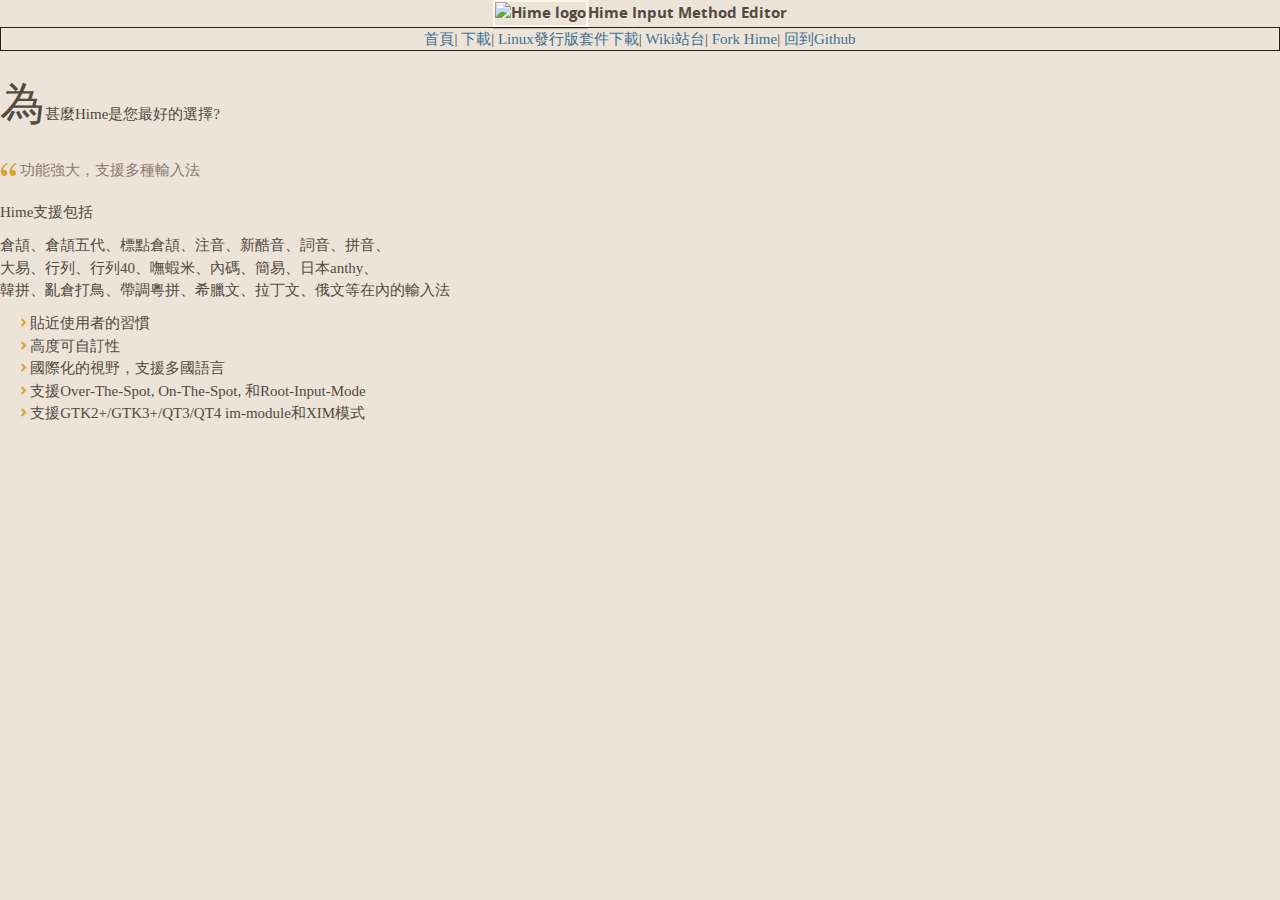
==== index.html @ 0b6e8fbf "nav cannot be a child of span" ====
<!DOCTYPE html>
<html>
<head>
<meta charset="utf-8">
<meta http-equiv="content-Type" content="chrome=1">
<meta name="viewport" content="width=640" />
<link rel="stylesheet" href="stylesheets/core.css" media="screen"/>
<link rel="stylesheet" href="stylesheets/mobile.css" media="handheld, only screen and (max-device-width:640px)"/>
<link rel="stylesheet" href="stylesheets/nav.css"/>
<!--[if IE]>
<script src="http://html5shiv.googlecode.com/svn/trunk/html5.js"></script>
<![endif]-->
<script type="text/javascript" src="https://ajax.googleapis.com/ajax/libs/jquery/1.7.1/jquery.min.js"></script>
<title>Hime Input Method Editor</title>
</head>
<body>
<H1 class="center"><img alt="Hime logo" src="https://github.com/hime-ime/hime/raw/master/icons/hime.png">Hime Input Method Editor</H1>
<nav>
<a href="http://hime-ime.github.com/">首頁</a>|
<a href="https://github.com/hime-ime/hime/downloads">下載</a>|
<a href="https://github.com/hime-ime/hime/wiki/%E5%90%84%E5%80%8BLinux%E7%99%BC%E8%A1%8C%E7%89%88%E6%9C%AC%E9%A0%90%E5%85%88build%E5%A5%BD%E7%9A%84%E5%A5%97%E4%BB%B6%E4%BB%A5%E5%8F%8Aauto-build-scripts-|-Prebuild-packages-and-auto-build-scripts-for-each-of-linux-distributions">Linux發行版套件下載</a>|
<a href="https://github.com/hime-ime/hime/wiki">Wiki站台</a>|
<a href="https://github.com/hime-ime/hime/fork_select">Fork Hime</a>|
<a href="https://github.com/hime-ime/hime">回到Github</a>
</nav>
<span class="big">為</span>甚麼Hime是您最好的選擇?
<blockquote>
功能強大，支援多種輸入法
</blockquote>
<p>Hime支援包括<br>
<section>
倉頡、倉頡五代、標點倉頡、注音、新酷音、詞音、拼音、<br>
大易、行列、行列40、嘸蝦米、內碼、簡易、日本anthy、<br>
韓拼、亂倉打鳥、帶調粵拼、希臘文、拉丁文、俄文等在內的輸入法
</section>
<section>
<ul>
<li>貼近使用者的習慣</li>
<li>高度可自訂性</li>
<li>國際化的視野，支援多國語言</li>
<li>支援Over-The-Spot, On-The-Spot, 和Root-Input-Mode</li>
<li>支援GTK2+/GTK3+/QT3/QT4 im-module和XIM模式</li>
</ul>
</section>
</body>
</html>
---- stylesheets/core.css ----
@import url("screen.css");
@import url("non-screen.css") handheld;
@import url("non-screen.css") only screen and (max-device-width:640px);
.big {
 font-size: 3em;
}
.center {
 text-align: center;
}
---- stylesheets/mobile.css ----
/* Generated by Font Squirrel (http://www.fontsquirrel.com) on February 9, 2012 */


@font-face {
  font-family: 'Open Sans';
  src: url('../fonts/opensans-regular-webfont.eot');
  src: url('../fonts/opensans-regular-webfont.eot?#iefix') format('embedded-opentype'),
       url('../fonts/opensans-regular-webfont.woff') format('woff'),
       url('../fonts/opensans-regular-webfont.ttf') format('truetype'),
       url('../fonts/opensans-regular-webfont.svg#OpenSansRegular') format('svg');
  font-weight: normal;
  font-style: normal;
}

@font-face {
  font-family: 'Open Sans';
  src: url('../fonts/opensans-italic-webfont.eot');
  src: url('../fonts/opensans-italic-webfont.eot?#iefix') format('embedded-opentype'),
       url('../fonts/opensans-italic-webfont.woff') format('woff'),
       url('../fonts/opensans-italic-webfont.ttf') format('truetype'),
       url('../fonts/opensans-italic-webfont.svg#OpenSansItalic') format('svg');
  font-weight: normal;
  font-style: italic;
}

@font-face {
  font-family: 'Open Sans';
  src: url('../fonts/opensans-bold-webfont.eot');
  src: url('../fonts/opensans-bold-webfont.eot?#iefix') format('embedded-opentype'),
       url('../fonts/opensans-bold-webfont.woff') format('woff'),
       url('../fonts/opensans-bold-webfont.ttf') format('truetype'),
       url('../fonts/opensans-bold-webfont.svg#OpenSansBold') format('svg');
  font-weight: bold;
  font-style: normal;
}

@font-face {
  font-family: 'Open Sans';
  src: url('../fonts/opensans-bolditalic-webfont.eot');
  src: url('../fonts/opensans-bolditalic-webfont.eot?#iefix') format('embedded-opentype'),
       url('../fonts/opensans-bolditalic-webfont.woff') format('woff'),
       url('../fonts/opensans-bolditalic-webfont.ttf') format('truetype'),
       url('../fonts/opensans-bolditalic-webfont.svg#OpenSansBoldItalic') format('svg');
  font-weight: bold;
  font-style: italic;
}

@font-face {
  font-family: 'Open Sans';
  src: url('../fonts/opensans-extrabold-webfont.eot');
  src: url('../fonts/opensans-extrabold-webfont.eot?#iefix') format('embedded-opentype'),
       url('../fonts/opensans-extrabold-webfont.woff') format('woff'),
       url('../fonts/opensans-extrabold-webfont.ttf') format('truetype'),
       url('../fonts/opensans-extrabold-webfont.svg#OpenSansExtrabold') format('svg');
  font-weight: bolder;
  font-style: normal;
}


/* http://meyerweb.com/eric/tools/css/reset/ 
   v2.0 | 20110126
   License: none (public domain)
*/

html, body, div, span, applet, object, iframe,
h1, h2, h3, h4, h5, h6, p, blockquote, pre,
a, abbr, acronym, address, big, cite, code,
del, dfn, em, img, ins, kbd, q, s, samp,
small, strike, strong, sub, sup, tt, var,
b, u, i, center,
dl, dt, dd, ol, ul, li,
fieldset, form, label, legend,
table, caption, tbody, tfoot, thead, tr, th, td,
article, aside, canvas, details, embed, 
figure, figcaption, footer, header, hgroup, 
menu, nav, output, ruby, section, summary,
time, mark, audio, video {
  margin: 0;
  padding: 0;
  border: 0;
  font-size: 100%;
  font: inherit;
  vertical-align: baseline;
}
/* HTML5 display-role reset for older browsers */
article, aside, details, figcaption, figure, 
footer, header, hgroup, menu, nav, section {
  display: block;
}
body {
  line-height: 1;
}
ol, ul {
  list-style: none;
}
blockquote, q {
  quotes: none;
}
blockquote:before, blockquote:after,
q:before, q:after {
  content: '';
  content: none;
}
table {
  border-collapse: collapse;
  border-spacing: 0;
}

header, footer, section {
  display: block;
  position: relative;
}

/* STYLES */

div.shell {
  display: block;
  width: 640px;
  margin: 0 auto;
}

a#forkme_banner {
  display: none;
}

/* header */

header {
  position: relative;
  z-index: 2;
  margin: 0;
  max-width: 640px;
  top: 51px;
}

header h1 {
  background-color: #7c334f;
  font-size: 2em;
  font-weight: bolder;
  font-style: normal;
  text-transform: uppercase;
  color: #ece4d8;
  text-align: center;
  line-height:1;  
  padding: 14px 20px 0;
}

header h2 {
  background-color: #7c334f;
  font: bold italic .85em/1.5 Georgia, Times, “Times New Roman”, serif;
  color: #e69b95;
  padding-bottom: 14px;
  margin-top: -3px;
  text-align: center;
}

section#main_content {
  z-index: 2;
  padding: 20px 40px 0;
  min-height:185px;
}

/* footer */

footer {
  background: none;
  padding-top: 104px;
  margin: -94px auto 40px;
  max-width:640px;
  text-align: center;
}

footer span.ribbon-outer {
  display: block;
  position: relative;
  border-bottom: 2px solid #bdb6ad;
}

footer span.ribbon-inner {
  position: relative;
  display: block;
  background-color: #cd596b;
  border: 8px solid #7c334f;
  padding: 6px;
  z-index: 1;
}

footer p {
  font-family: 'Open Sans', sans-serif;
  font-weight: bold;
  font-size: .6em;
  color: #8b786f;
}

footer a {
  color: #cd596b;
}

/* content */

body {
  background: #ece4d8;
  font: normal normal 30px/1.5 Georgia, Palatino,” Palatino Linotype”, Times, “Times New Roman”, serif;
  color: #544943;
  -webkit-font-smoothing: antialiased;
}

a, a:hover {
  color: #417090;
}

a {
  text-decoration: none;
}

a:hover {
  text-decoration: underline;
}

h1,h2,h3,h4,h5,h6 {
  font-family: 'Open Sans', sans-serif;
  font-weight: bold;
}

p {
  margin: .7em 0 0;
}

strong {
  font-weight: bold;
}

em {
  font-style: italic;
}

ol {
  margin: .7em 0;
  list-style-type: decimal;
  padding-left: 1.35em;
}

ul {
  margin: .7em 0;
  padding-left: 1.35em;
}

ul li {
  padding-left: 20px;
  background: transparent url(../images/chevron-2x.png) left 15px no-repeat;
}

blockquote {
  font-family: 'Open Sans', sans-serif;
  margin: 20px 0;
  color: #8b786f;
  padding-left: 1.35em;
  background: transparent url('../images/blockquote-gfx-2x.png') 0 8px no-repeat;
}

img {
  -webkit-box-shadow: 0px 4px 0px #bdb6ad;
  -moz-box-shadow: 0px 4px 0px #bdb6ad;
  box-shadow: 0px 4px 0px #bdb6ad;
  border: 4px solid #fff6e9;
  max-width: 556px;
}

hr {
  border: none;
  outline: none;
  height: 42px;
  background: transparent url('../images/hr-2x.jpg') center center repeat-x;
  margin: 0 0 20px;
}

code {
  background: #fff6e9;
  font: normal normal .9em/1.7 "Lucida Sans Typewriter", "Lucida Console", Monaco, "Bitstream Vera Sans Mono", monospace;
  padding: 0 5px 1px;
}

pre {
  margin: 10px 0 20px;
  padding: .7em;
  background: #fff6e9;
  border-bottom: 4px solid #bdb6ad;
  font: normal normal .9em/1.7 "Lucida Sans Typewriter", "Lucida Console", Monaco, "Bitstream Vera Sans Mono", monospace;
  overflow: auto;
}

table {
  background: #fff6e9;
  display: table;
  width: 100%;
  border-collapse: separate;
  border-bottom: 4px solid #bdb6ad;
  margin: 10px 0;
}

tr {
  display: table-row;
}

th {
  display: table-cell;
  padding: 2px 10px;
  border: solid #ece4d8;
  border-width: 0 4px 4px 0;
  color: #cd596b;
  font-family: 'Open Sans', sans-serif;
  font-weight: bold;
  font-size: .85em;
}

td {
  display: table-cell;
  padding: 0 .7em;
  border: solid #ece4d8;
  border-width: 0 4px 4px 0;
}

td:last-child, th:last-child {
  border-right: none;
}

tr:last-child td {
  border-bottom: none;
}

dl {
  margin: .7em 0 20px;
}

dt {
  font-family: 'Open Sans', sans-serif;
  font-weight: bold;
}

dd {
  padding-left: 1.35em;
}

dd p:first-child {
  margin-top: 0;
}

/* Content based headers */

#main_content > .header-level-1:first-child,
#main_content > .header-level-2:first-child,
#main_content > .header-level-3:first-child,
#main_content > .header-level-4:first-child,
#main_content > .header-level-5:first-child,
#main_content > .header-level-6:first-child {
  margin-top: 0;
}

.header-level-1 {
  font-size: 1.85em;
  border-bottom: .2em double #d3ccc1;
  color: #7c334f;
  text-align: center;
  font-style: italic;
  margin: 1.1em 0 .38em;
  line-height: 1.2;
  padding-bottom: 10px
}

.header-level-2 {
  font-size: 1.58em;
  color: #7c334f;
  margin: .95em 0 .5em;
  border-bottom: .1em solid #D3CCC1;
  line-height: 1.2;
  padding-bottom: 10px
}

.header-level-3 {
  margin: 20px 0 10px;
  font-size: 1.45em;
}

.header-level-4 {
  margin: .6em 0;
  font-size: 1.2em;
  color: #cd596b;
}

.header-level-5 {
  margin: .7em 0;
  font-size: 1em;
  color: #8b786f;
}

.header-level-6 {
  margin: .8em 0;
  font-size: .85em;
  font-style: italic;
}
---- stylesheets/nav.css ----
nav { display:block; margin:0 auto 20px; border:1px solid #222; position:relative; text-align: center;  }
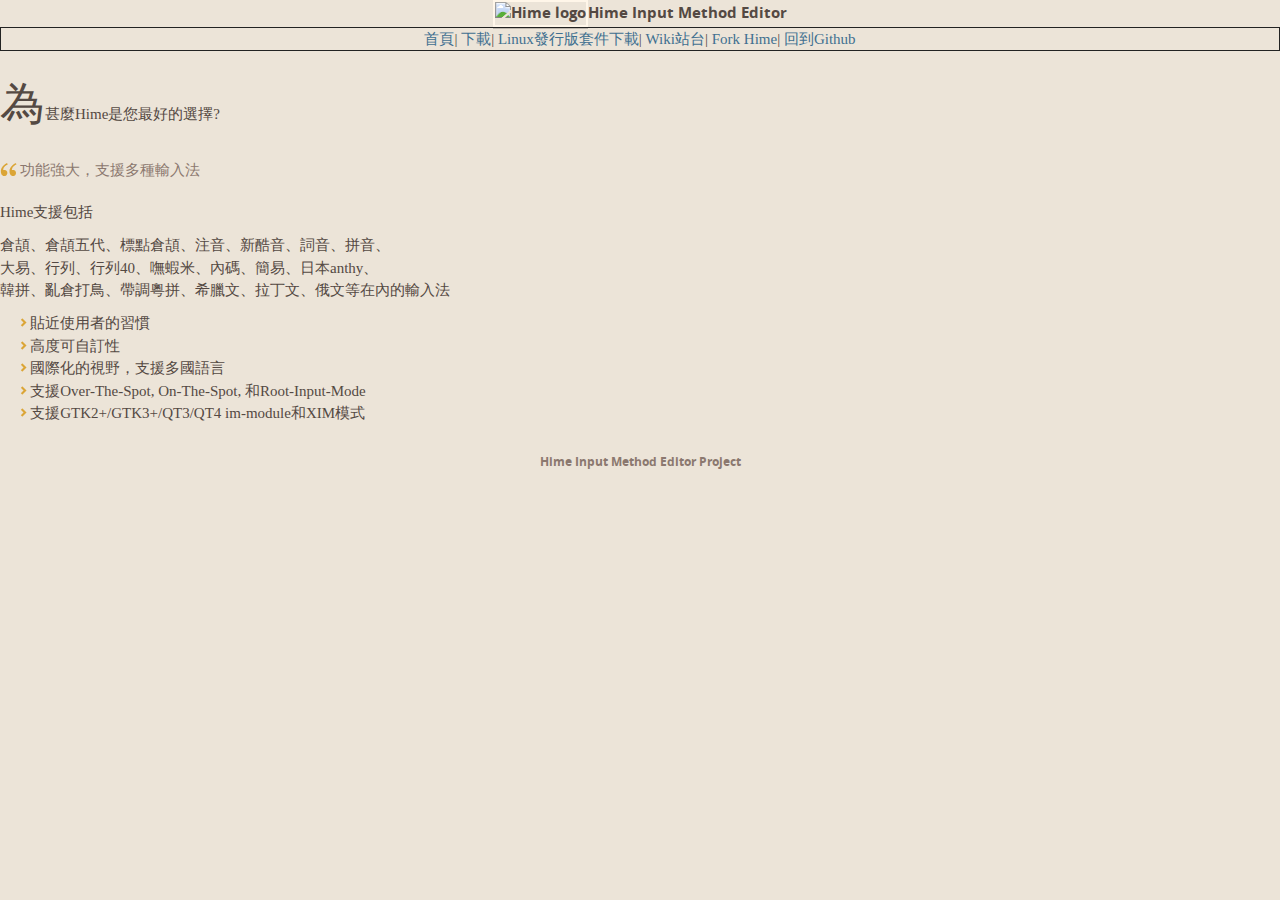
==== commit 2189a496: "Add footer" ====
--- a/index.html
+++ b/index.html
@@ -2,8 +2,7 @@
 <html>
 <head>
 <meta charset="utf-8">
-<meta http-equiv="content-Type" content="chrome=1">
-<meta name="viewport" content="width=640" />
+
 <link rel="stylesheet" href="stylesheets/core.css" media="screen"/>
 <link rel="stylesheet" href="stylesheets/mobile.css" media="handheld, only screen and (max-device-width:640px)"/>
 <link rel="stylesheet" href="stylesheets/nav.css"/>
@@ -42,6 +41,9 @@
 <li>支援GTK2+/GTK3+/QT3/QT4 im-module和XIM模式</li>
 </ul>
 </section>
+<footer>
+<p>Hime Input Method Editor Project</p>
+</footer>
 </body>
 </html>
 
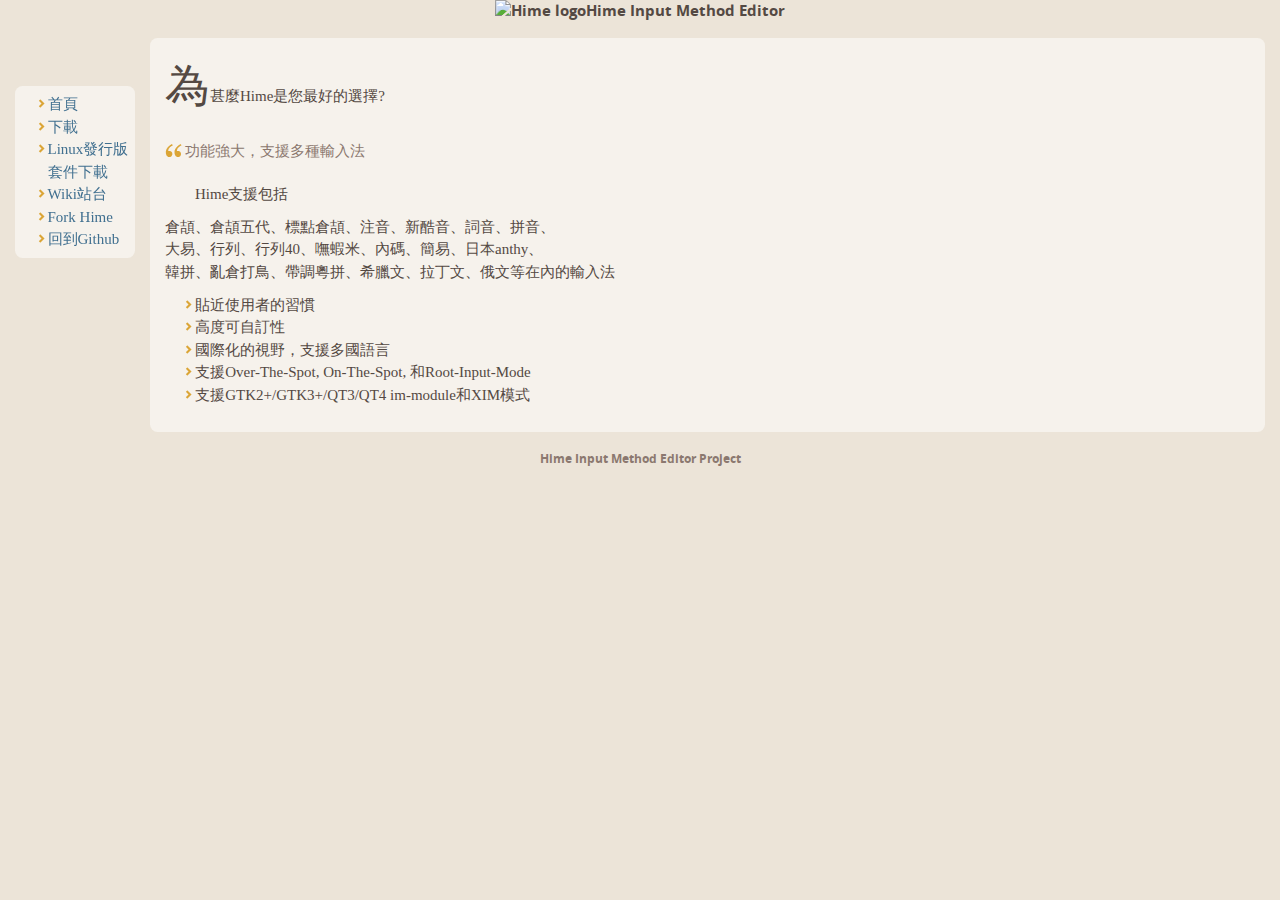
==== commit 884ad913: "Change the navigation bar to vartical" ====
--- a/index.html
+++ b/index.html
@@ -14,14 +14,20 @@
 </head>
 <body>
 <H1 class="center"><img alt="Hime logo" src="https://github.com/hime-ime/hime/raw/master/icons/hime.png">Hime Input Method Editor</H1>
+<header>
 <nav>
-<a href="http://hime-ime.github.com/">首頁</a>|
-<a href="https://github.com/hime-ime/hime/downloads">下載</a>|
-<a href="https://github.com/hime-ime/hime/wiki/%E5%90%84%E5%80%8BLinux%E7%99%BC%E8%A1%8C%E7%89%88%E6%9C%AC%E9%A0%90%E5%85%88build%E5%A5%BD%E7%9A%84%E5%A5%97%E4%BB%B6%E4%BB%A5%E5%8F%8Aauto-build-scripts-|-Prebuild-packages-and-auto-build-scripts-for-each-of-linux-distributions">Linux發行版套件下載</a>|
-<a href="https://github.com/hime-ime/hime/wiki">Wiki站台</a>|
-<a href="https://github.com/hime-ime/hime/fork_select">Fork Hime</a>|
-<a href="https://github.com/hime-ime/hime">回到Github</a>
+<ul>
+<li><a href="http://hime-ime.github.com/">首頁</a></li>
+<li><a href="https://github.com/hime-ime/hime/downloads">下載</a></li>
+<li><a href="https://github.com/hime-ime/hime/wiki/%E5%90%84%E5%80%8BLinux%E7%99%BC%E8%A1%8C%E7%89%88%E6%9C%AC%E9%A0%90%E5%85%88build%E5%A5%BD%E7%9A%84%E5%A5%97%E4%BB%B6%E4%BB%A5%E5%8F%8Aauto-build-scripts-|-Prebuild-packages-and-auto-build-scripts-for-each-of-linux-distributions">Linux發行版套件下載</a></li>
+<li><a href="https://github.com/hime-ime/hime/wiki">Wiki站台</a></li>
+<li><a href="https://github.com/hime-ime/hime/fork_select">Fork Hime</a></li>
+<li><a href="https://github.com/hime-ime/hime">回到Github</a></li>
+</ul>
 </nav>
+</header>
+<div id="content">
+<article>
 <span class="big">為</span>甚麼Hime是您最好的選擇?
 <blockquote>
 功能強大，支援多種輸入法
@@ -41,6 +47,8 @@
 <li>支援GTK2+/GTK3+/QT3/QT4 im-module和XIM模式</li>
 </ul>
 </section>
+</article>
+</div>
 <footer>
 <p>Hime Input Method Editor Project</p>
 </footer>
--- a/stylesheets/core.css
+++ b/stylesheets/core.css
@@ -1,9 +1,8 @@
 @import url("screen.css");
-@import url("non-screen.css") handheld;
-@import url("non-screen.css") only screen and (max-device-width:640px);
 .big {
  font-size: 3em;
 }
 .center {
  text-align: center;
 }
+
--- a/stylesheets/nav.css
+++ b/stylesheets/nav.css
@@ -1,2 +1,36 @@
-  nav { display:block; margin:0 auto 20px; border:1px solid #222; position:relative; text-align: center;  }  
+nav {
+	position: fixed;
+	top: 4em;
+	left: 0em;
+	padding: 1em 1em 135px 1em;
+	width: 8em;
+} 
+nav header { !important
+	text-indent: -999em;
+	height: 0;
+}
 
+nav ul { !important
+	list-style-type: none;
+	background-color: rgba(255, 255, 255, 0.5);
+	border-radius: 0.5em;
+	padding: 0.5em 0 0.5em 1.5em;
+}
+
+nav ul li { !important
+	margin-bottom: 0.5em;
+}
+body > header { !important
+	text-align: center;
+}
+#content {
+	margin: 1em 1em 0 10em;
+	padding: 1em;
+	background-color: rgba(255, 255, 255, 0.5);
+	border-radius: 0.5em;
+}
+
+#content article p {
+	text-indent: 2em;	
+}
+
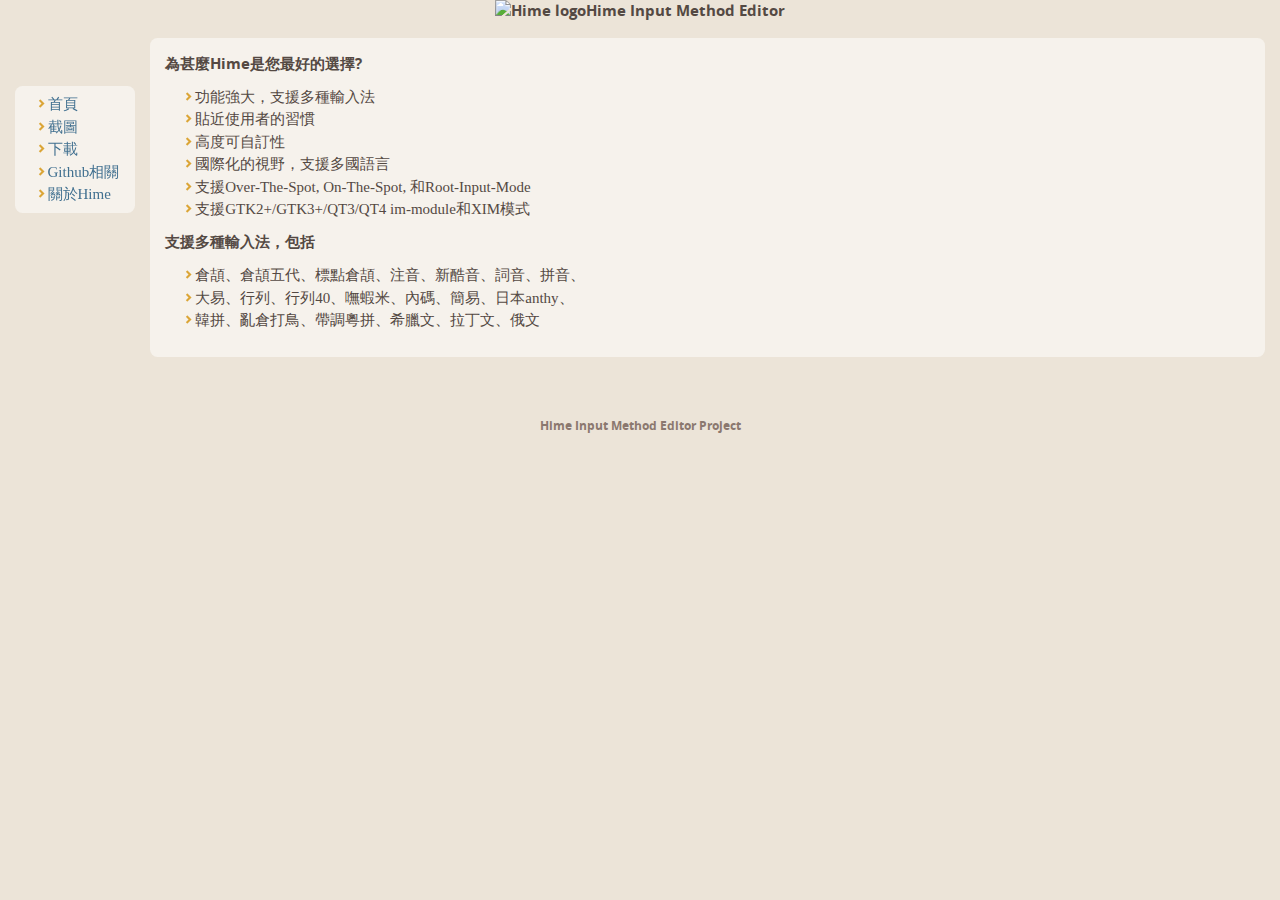
==== commit ba6b2901: "text-align center h1 in css" ====
--- a/index.html
+++ b/index.html
@@ -4,7 +4,6 @@
 <meta charset="utf-8">
 
 <link rel="stylesheet" href="stylesheets/core.css" media="screen"/>
-<link rel="stylesheet" href="stylesheets/mobile.css" media="handheld, only screen and (max-device-width:640px)"/>
 <link rel="stylesheet" href="stylesheets/nav.css"/>
 <!--[if IE]>
 <script src="http://html5shiv.googlecode.com/svn/trunk/html5.js"></script>
@@ -13,40 +12,35 @@
 <title>Hime Input Method Editor</title>
 </head>
 <body>
-<H1 class="center"><img alt="Hime logo" src="https://github.com/hime-ime/hime/raw/master/icons/hime.png">Hime Input Method Editor</H1>
+<h1><img alt="Hime logo" src="https://github.com/hime-ime/hime/raw/master/icons/hime.png">Hime Input Method Editor</h1>
 <header>
 <nav>
 <ul>
-<li><a href="http://hime-ime.github.com/">首頁</a></li>
-<li><a href="https://github.com/hime-ime/hime/downloads">下載</a></li>
-<li><a href="https://github.com/hime-ime/hime/wiki/%E5%90%84%E5%80%8BLinux%E7%99%BC%E8%A1%8C%E7%89%88%E6%9C%AC%E9%A0%90%E5%85%88build%E5%A5%BD%E7%9A%84%E5%A5%97%E4%BB%B6%E4%BB%A5%E5%8F%8Aauto-build-scripts-|-Prebuild-packages-and-auto-build-scripts-for-each-of-linux-distributions">Linux發行版套件下載</a></li>
-<li><a href="https://github.com/hime-ime/hime/wiki">Wiki站台</a></li>
-<li><a href="https://github.com/hime-ime/hime/fork_select">Fork Hime</a></li>
-<li><a href="https://github.com/hime-ime/hime">回到Github</a></li>
+<li><a href="index.html">首頁</a></li>
+<li><a href="screenshot.html">截圖</a></li>
+<li><a href="downloads.html">下載</a></li>
+<li><a href="github-related.html">Github相關</a></li>
+<li><a href="about.html">關於Hime</a></li>
 </ul>
 </nav>
 </header>
 <div id="content">
 <article>
-<span class="big">為</span>甚麼Hime是您最好的選擇?
-<blockquote>
-功能強大，支援多種輸入法
-</blockquote>
-<p>Hime支援包括<br>
-<section>
-倉頡、倉頡五代、標點倉頡、注音、新酷音、詞音、拼音、<br>
-大易、行列、行列40、嘸蝦米、內碼、簡易、日本anthy、<br>
-韓拼、亂倉打鳥、帶調粵拼、希臘文、拉丁文、俄文等在內的輸入法
-</section>
-<section>
+<h3>為甚麼Hime是您最好的選擇?</h3>
 <ul>
+<li>功能強大，支援多種輸入法</li>
 <li>貼近使用者的習慣</li>
 <li>高度可自訂性</li>
 <li>國際化的視野，支援多國語言</li>
 <li>支援Over-The-Spot, On-The-Spot, 和Root-Input-Mode</li>
 <li>支援GTK2+/GTK3+/QT3/QT4 im-module和XIM模式</li>
 </ul>
-</section>
+<h3>支援多種輸入法，包括</h3>
+<ul>
+<li>倉頡、倉頡五代、標點倉頡、注音、新酷音、詞音、拼音、</li>
+<li>大易、行列、行列40、嘸蝦米、內碼、簡易、日本anthy、</li>
+<li>韓拼、亂倉打鳥、帶調粵拼、希臘文、拉丁文、俄文</li>
+</ul>
 </article>
 </div>
 <footer>
--- a/stylesheets/core.css
+++ b/stylesheets/core.css
@@ -2,7 +2,4 @@
 .big {
  font-size: 3em;
 }
-.center {
- text-align: center;
-}
 
--- a/stylesheets/nav.css
+++ b/stylesheets/nav.css
@@ -5,24 +5,19 @@
 	padding: 1em 1em 135px 1em;
 	width: 8em;
 } 
-nav header { !important
+nav header { 
 	text-indent: -999em;
 	height: 0;
 }
 
-nav ul { !important
+nav ul { 
 	list-style-type: none;
 	background-color: rgba(255, 255, 255, 0.5);
 	border-radius: 0.5em;
 	padding: 0.5em 0 0.5em 1.5em;
 }
 
-nav ul li { !important
-	margin-bottom: 0.5em;
-}
-body > header { !important
-	text-align: center;
-}
+
 #content {
 	margin: 1em 1em 0 10em;
 	padding: 1em;
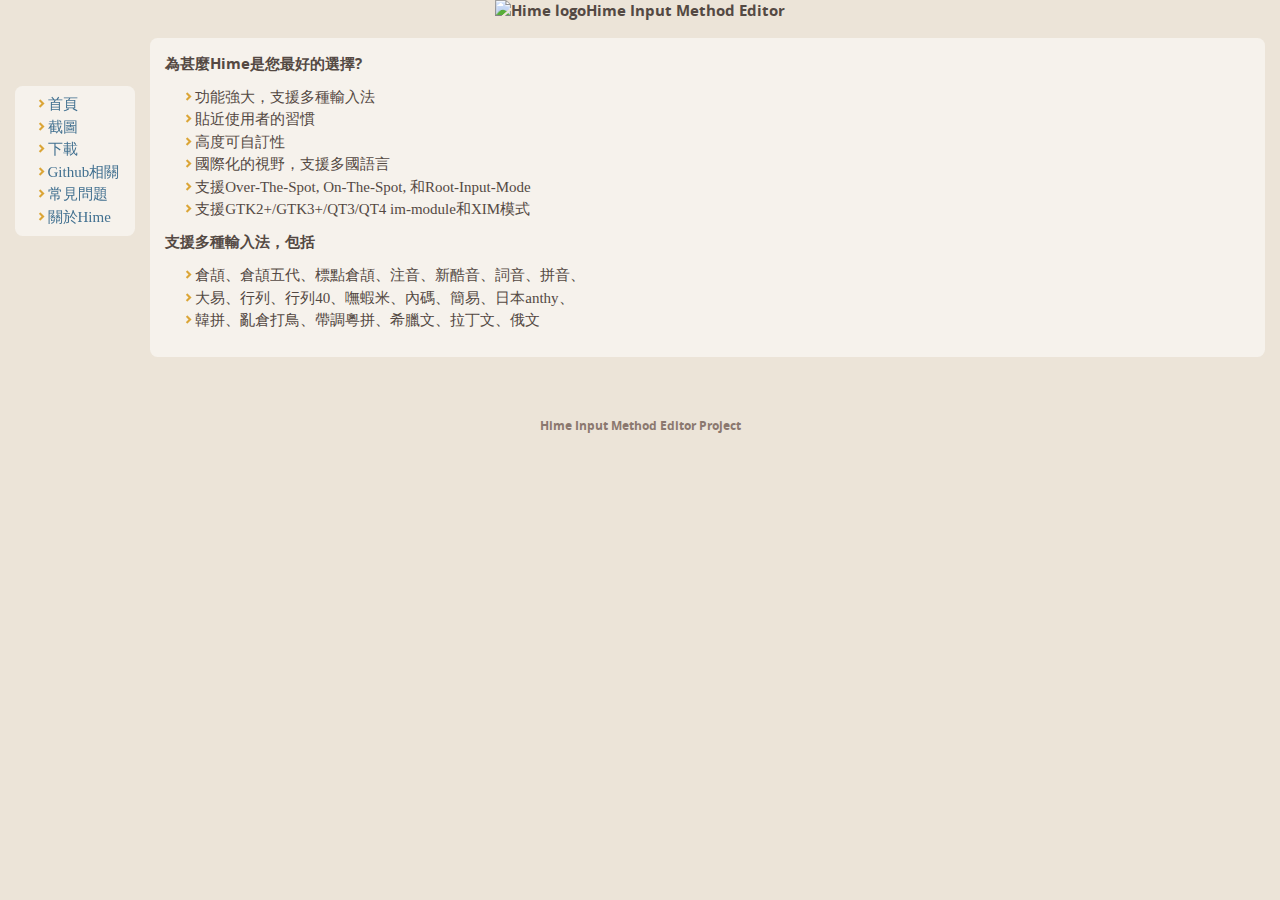
==== commit f19b46b5: "Add faq" ====
--- a/index.html
+++ b/index.html
@@ -20,6 +20,7 @@
 <li><a href="screenshot.html">截圖</a></li>
 <li><a href="downloads.html">下載</a></li>
 <li><a href="github-related.html">Github相關</a></li>
+<li><a href="faq.html">常見問題</a></li>
 <li><a href="about.html">關於Hime</a></li>
 </ul>
 </nav>
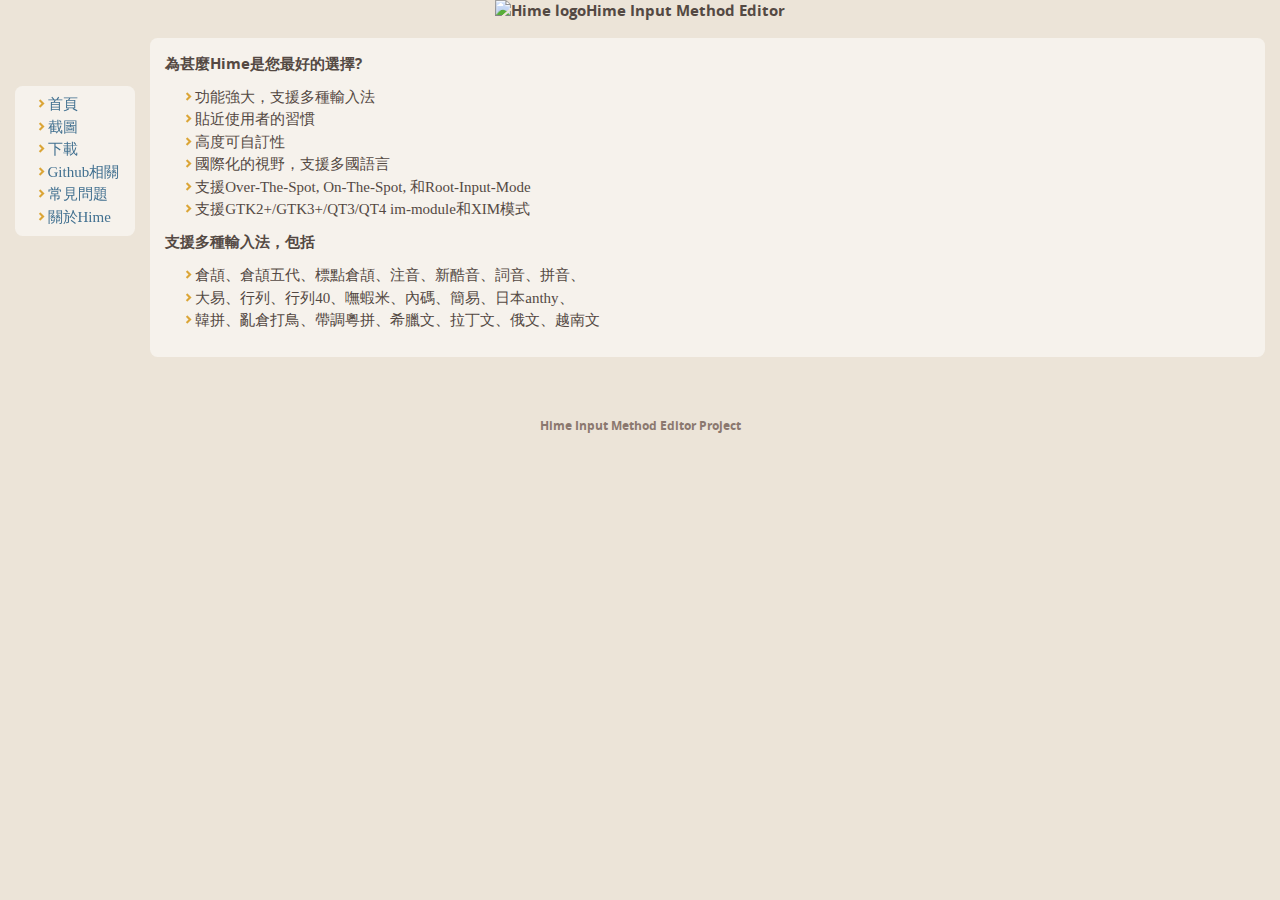
==== commit f6e28469: "Change supported input method list" ====
--- a/index.html
+++ b/index.html
@@ -40,7 +40,7 @@
 <ul>
 <li>倉頡、倉頡五代、標點倉頡、注音、新酷音、詞音、拼音、</li>
 <li>大易、行列、行列40、嘸蝦米、內碼、簡易、日本anthy、</li>
-<li>韓拼、亂倉打鳥、帶調粵拼、希臘文、拉丁文、俄文</li>
+<li>韓拼、亂倉打鳥、帶調粵拼、希臘文、拉丁文、俄文、越南文</li>
 </ul>
 </article>
 </div>
